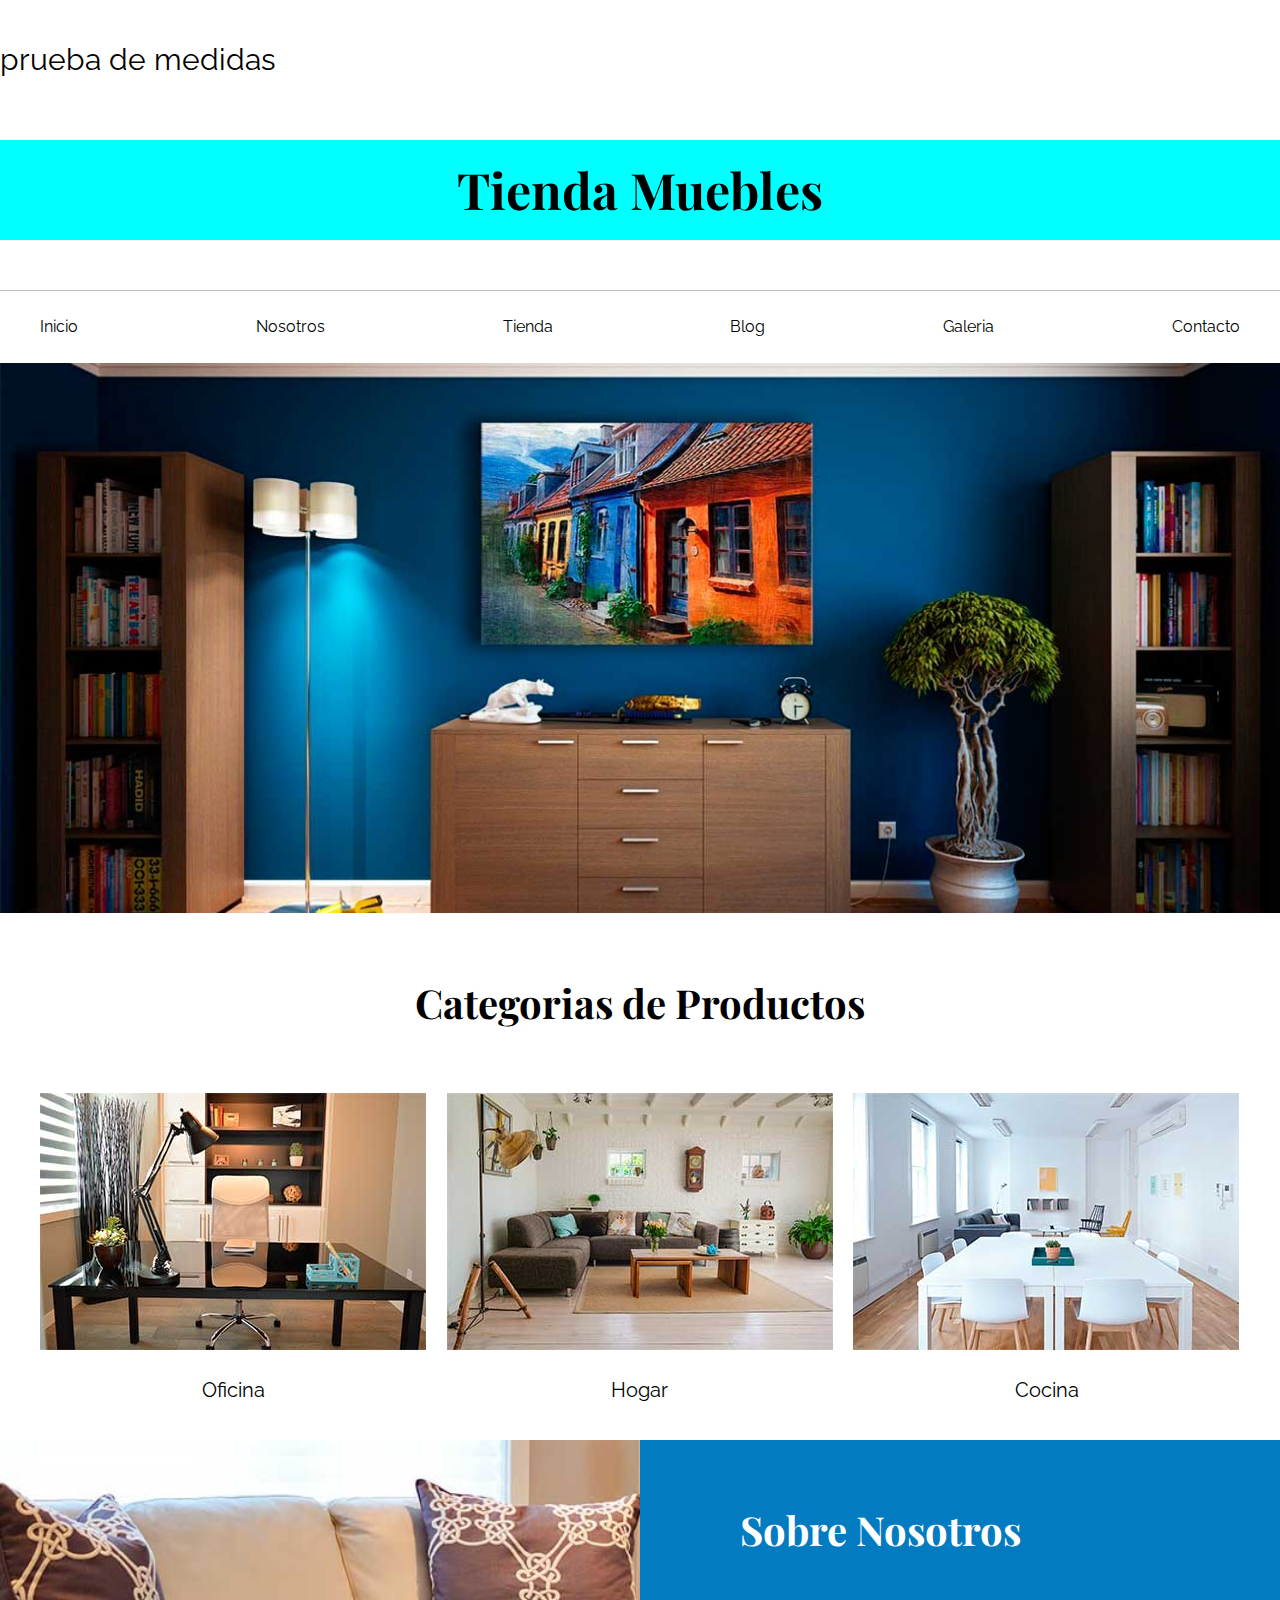
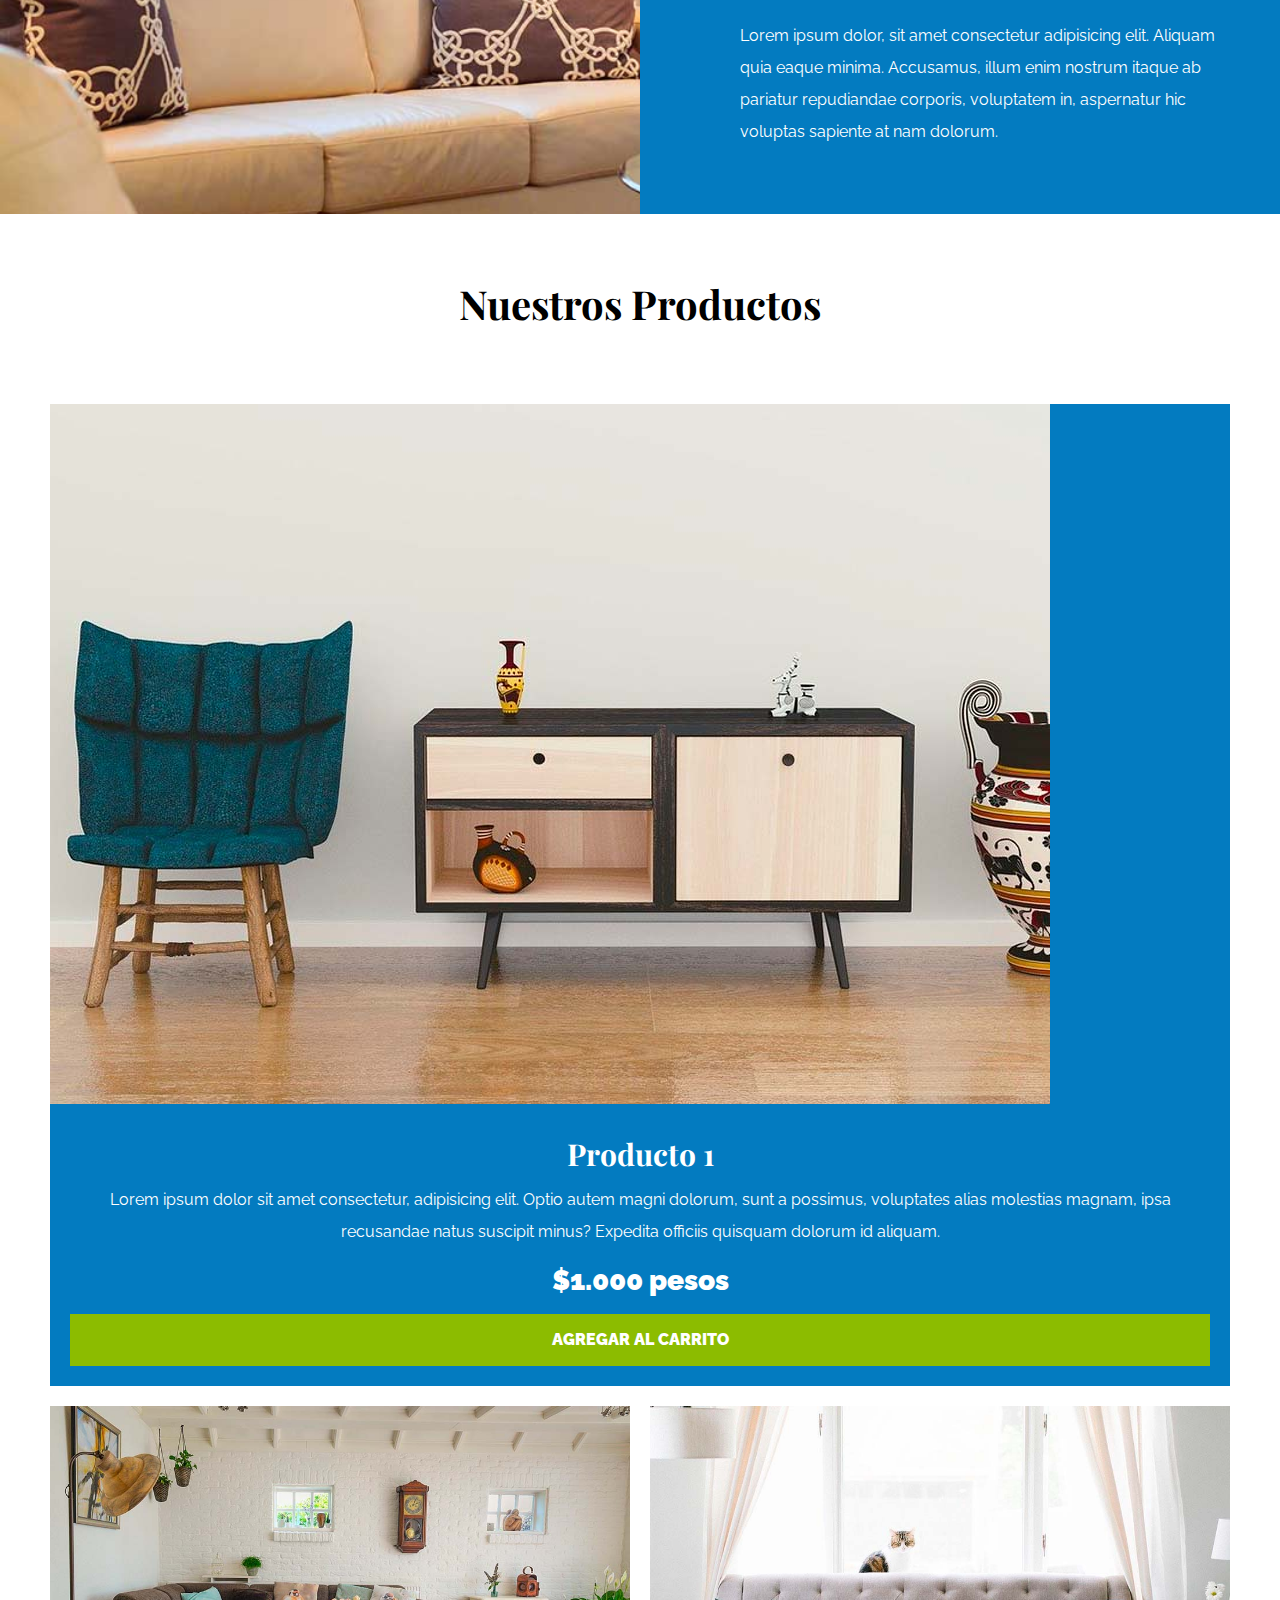
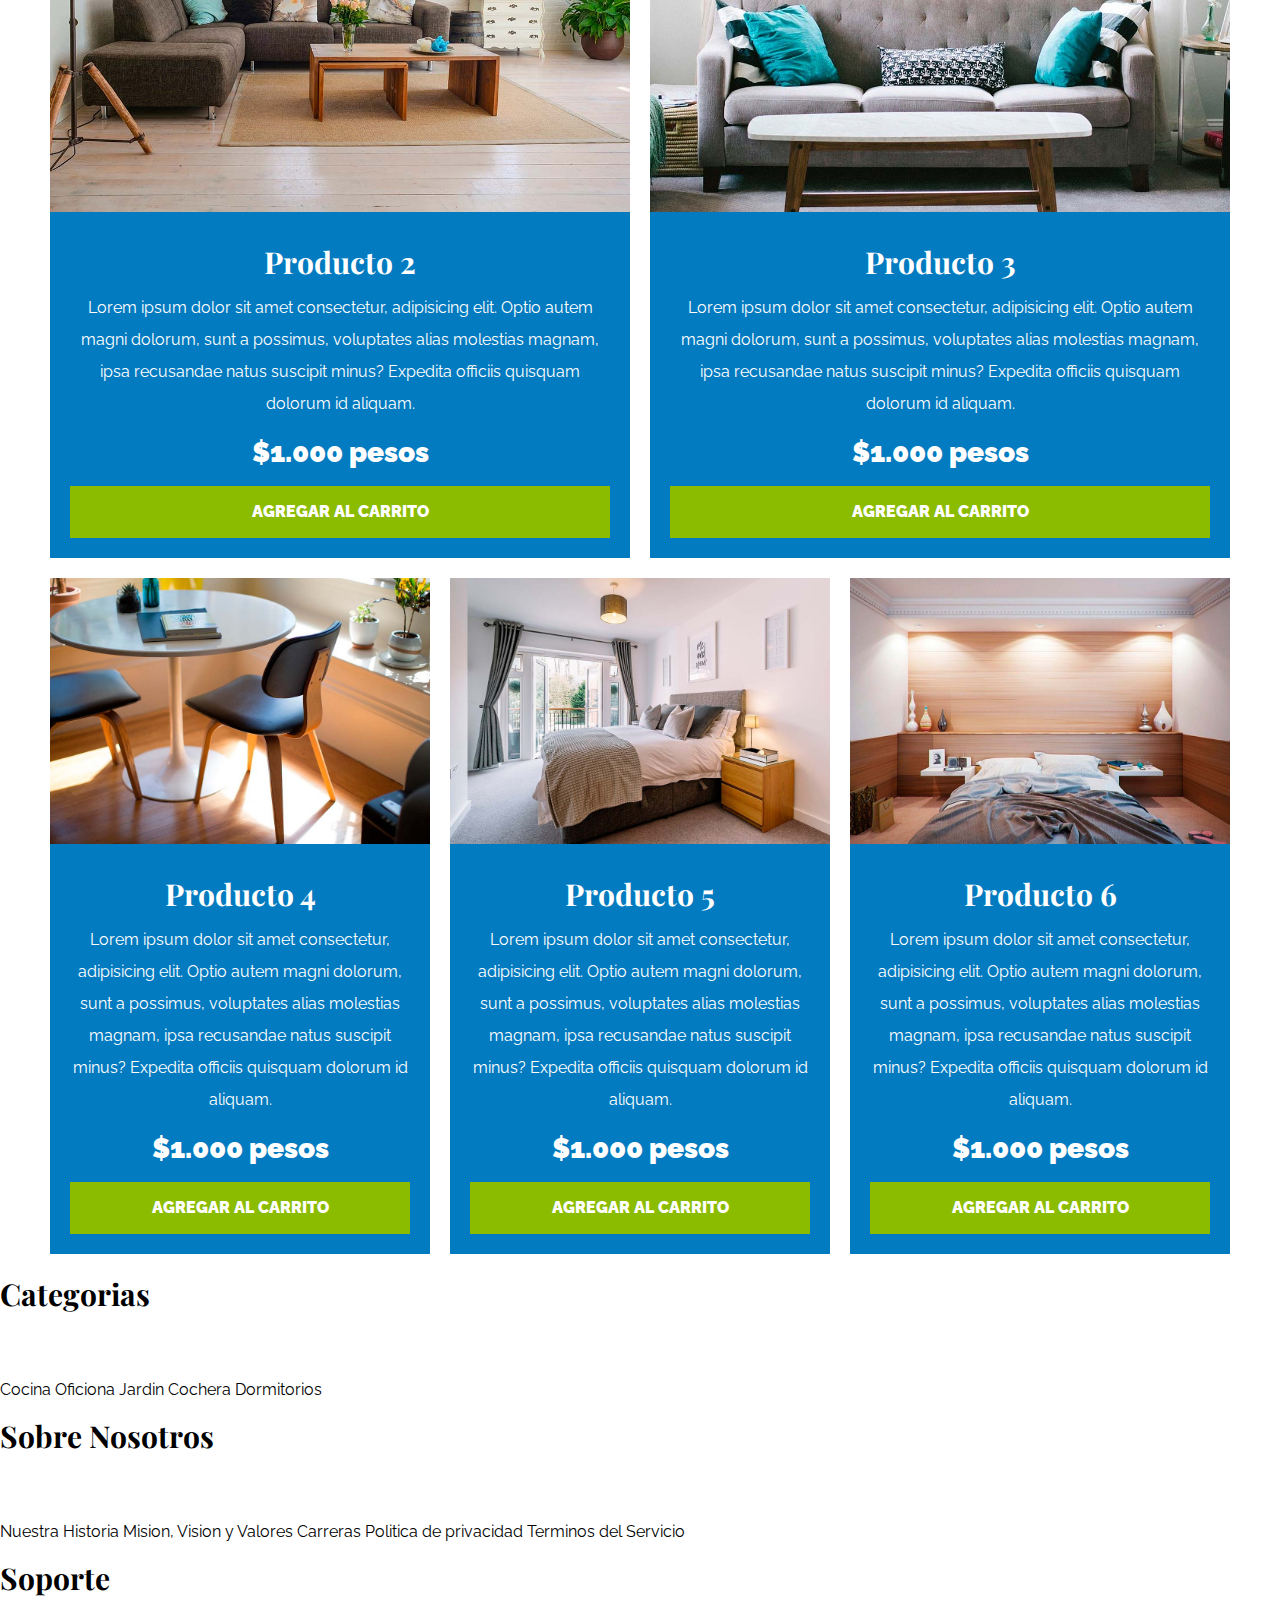
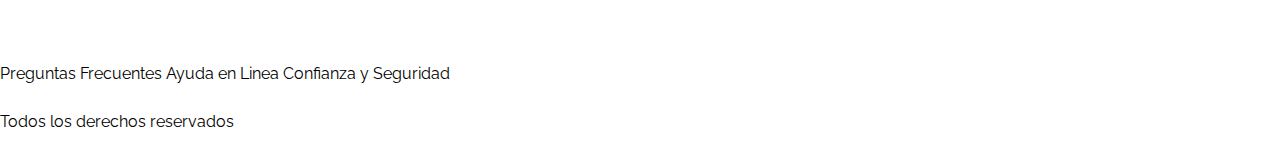
==== index.html @ a9b71d29 "terminando seccion listado-productos" ====
<!DOCTYPE html>
<html lang="es">
<head>
    <meta charset="UTF-8">
    <meta http-equiv="X-UA-Compatible" content="IE=edge">
    <meta name="viewport" content="width=device-width, initial-scale=1.0">
    <title>Ecommerce</title>
    <link rel="stylesheet" href="css/normalize.css">
    <link rel="preconnect" href="https://fonts.googleapis.com">
<link rel="preconnect" href="https://fonts.gstatic.com" crossorigin>
<link href="https://fonts.googleapis.com/css2?family=Playfair+Display:wght@700&family=Raleway:wght@400;700;900&display=swap" rel="stylesheet">
    <link rel="stylesheet" href="css/styles.css">
</head>
<body>

    <header>
        <p>prueba de medidas</p>
        <h1 class="nombre-sitio">Tienda <span>Muebles</span></h1>
    </header>
    
    <div class="contenedor-navegacion">
        <nav class="nav-principal contenedor">
            <a href="index.html">Inicio</a>
            <a href="nosotros.html">Nosotros</a>
            <a href="index.html">Tienda</a>
            <a href="index.html">Blog</a>
            <a href="index.html">Galeria</a>
            <a href="index.html">Contacto</a>
        </nav>
    </div>
   

    <div class="hero">
        <!-- Aqui va una imagen por css -->
    </div>

    <section class="contenedor categorias-section">
        <h2 class="text-center">Categorias de Productos</h2>

        <div class="listado-categorias">

        <div class="categoria">
            <img src="img/categoria1.jpg" alt="Imagen Categorias">
            <a href="#">Oficina</a>
        </div>
        
        <div class="categoria">
            <img src="img/categoria2.jpg" alt="Imagen Categorias">
            <a href="#">Hogar</a>
        </div>

        <div class="categoria">
            <img src="img/categoria3.jpg" alt="Imagen Categorias">
            <a href="#">Cocina</a>
        </div>

        </div> 
        <!-- fin listado-categorias -->
    </section>

    <section class="sobre-nosotros">
        <div class="contenedor sobre-nosotros-flex">
            <div class="texto-nosotros">
                <h2>Sobre Nosotros</h2>
                <p>Lorem ipsum dolor, sit amet consectetur adipisicing elit. Aliquam quia eaque minima. Accusamus, illum enim nostrum itaque ab pariatur repudiandae corporis, voluptatem in, aspernatur hic voluptas sapiente at nam dolorum.</p>
            </div>
            
        </div>
    </section>

    <main class="contenido-principal contenedor">
        <h2 class="text-center">Nuestros Productos</h2>
        <!-- List Products -->
        <div class="listado-productos">
            <div class="producto">
                <img src="img/producto1.jpg" alt="Imagen producto">
            
                <div class="texto-producto">
                    <h3>Producto 1</h3>
                    <p>Lorem ipsum dolor sit amet consectetur, adipisicing elit. Optio autem magni dolorum, sunt a possimus, voluptates alias molestias magnam, ipsa recusandae natus suscipit minus? Expedita officiis quisquam dolorum id aliquam.</p>
                    <p class="precio">$1.000 pesos</p>

                    <a href="#" class="btn">Agregar al carrito</a>
                </div>
            </div>

            <div class="producto">
                <img src="img/producto2.jpg" alt="Imagen producto">
            
                <div class="texto-producto">
                    <h3>Producto 2</h3>
                    <p>Lorem ipsum dolor sit amet consectetur, adipisicing elit. Optio autem magni dolorum, sunt a possimus, voluptates alias molestias magnam, ipsa recusandae natus suscipit minus? Expedita officiis quisquam dolorum id aliquam.</p>
                    <p class="precio">$1.000 pesos</p>
                    <a href="#" class="btn">Agregar al carrito</a>
                </div>
            </div>

            <div class="producto">
                <img src="img/producto3.jpg" alt="Imagen producto">
            
                <div class="texto-producto">
                    <h3>Producto 3</h3>
                    <p>Lorem ipsum dolor sit amet consectetur, adipisicing elit. Optio autem magni dolorum, sunt a possimus, voluptates alias molestias magnam, ipsa recusandae natus suscipit minus? Expedita officiis quisquam dolorum id aliquam.</p>
                    <p class="precio">$1.000 pesos</p>
                    <a href="#" class="btn">Agregar al carrito</a>
                </div>
            </div>

            <div class="producto">
                <img src="img/producto4.jpg" alt="Imagen producto">
            
                <div class="texto-producto">
                    <h3>Producto 4</h3>
                    <p>Lorem ipsum dolor sit amet consectetur, adipisicing elit. Optio autem magni dolorum, sunt a possimus, voluptates alias molestias magnam, ipsa recusandae natus suscipit minus? Expedita officiis quisquam dolorum id aliquam.</p>
                    <p class="precio">$1.000 pesos</p>
                    <a href="#" class="btn">Agregar al carrito</a>
                </div>
            </div>

            <div class="producto">
                <img src="img/producto5.jpg" alt="Imagen producto">
            
                <div class="texto-producto">
                    <h3>Producto 5</h3>
                    <p>Lorem ipsum dolor sit amet consectetur, adipisicing elit. Optio autem magni dolorum, sunt a possimus, voluptates alias molestias magnam, ipsa recusandae natus suscipit minus? Expedita officiis quisquam dolorum id aliquam.</p>
                    <p class="precio">$1.000 pesos</p>
                    <a href="#" class="btn">Agregar al carrito</a>
                </div>
            </div>

            <div class="producto">
                <img src="img/producto6.jpg" alt="Imagen producto">
            
                <div class="texto-producto">
                    <h3>Producto 6</h3>
                    <p>Lorem ipsum dolor sit amet consectetur, adipisicing elit. Optio autem magni dolorum, sunt a possimus, voluptates alias molestias magnam, ipsa recusandae natus suscipit minus? Expedita officiis quisquam dolorum id aliquam.</p>
                    <p class="precio">$1.000 pesos</p>
                    <a href="#" class="btn">Agregar al carrito</a>
                </div>
            </div>
            
        </div> <!-- End list Products -->
        

    </main>

    <footer>
        <!-- div Categorias -->
        <div>
            <h3>Categorias</h3>
            <nav>
                <a href="">Cocina</a>
                <a href="">Oficiona</a>
                <a href="">Jardin</a>
                <a href="">Cochera</a>
                <a href="">Dormitorios</a>
            </nav>
 
        </div>
        <!-- div Sobre Nosotros -->
        <div>
            <h3>Sobre Nosotros</h3>
            <nav class="navegacion">
                <a href="">Nuestra Historia</a>
                <a href="">Mision, Vision y Valores</a>
                <a href="">Carreras</a>
                <a href="">Politica de privacidad</a>
                <a href="">Terminos del Servicio</a>
            </nav>
        </div>
        <!-- div Soporte -->
        <div> 
            <h3>Soporte</h3>
            <nav>
                <a href="">Preguntas Frecuentes</a>
                <a href="">Ayuda en Linea</a>
                <a href="">Confianza y Seguridad</a>
            </nav>
        </div>

    </footer>


    <footer>
        <p>Todos los derechos reservados</p>
    </footer>
    

    

    
        
    
</body>
</html>
---- css/styles.css ----
/* apply a natural box layout model to all elements, but allowing components to change */
html {
  box-sizing: border-box;
  font-size: 62.5%;   /* 1rem = 10px */
  
}
*, *:before, *:after {
  box-sizing: inherit;
}

/*!Globales */

body {
  font-family: 'Raleway', sans-serif;
  font-size: 1.6rem;
  line-height: 2;
}

h1,
h2,
h3 {
  font-family: 'Playfair Display', serif;
  margin: 0 0 5rem 0;
}

h1 {
  font-size: 5rem;
}

h2 {
  font-size: 4rem;
}

h3{
  font-size: 3rem;
}

a {
  text-decoration: none;
  color: #000;
}

img {
  max-width: 100%;
  display: block;
}

.btn {
  background-color: #8cbc00;
  display: block;
  color: #ffffff;
  text-transform: uppercase;
  font-weight: 900;
  padding: 1rem;
  transition: background-color 0.3s ease-out;
}

.btn:hover {
  background-color: #769c02;
}

/* Utilidades */
.text-center {
  text-align: center;
}

/*! Header y navegacion  */

header{
  font-size: 3rem;
}

.nombre-sitio {
  margin-top: 5rem;
  text-align: center;
  background-color: aqua;
}

.contenedor {
  max-width: 120rem;
  margin: 0 auto;
}

.nav-principal {
  padding: 2rem 0px;
  display: flex;
  justify-content:space-between;
}

.contenedor-navegacion {
  border-top: 1px solid #c0bdbd;
}

.hero {
  background-image: url("../img/principal.jpg");
  height: 55rem;
  background-repeat: no-repeat;
  background-size: cover;
  background-position: center center;
}

.categorias-section {
  padding-top: 5rem;
}

.categoria{
  overflow: hidden;
}

.categoria a{
  display: block;
  text-align: center;
  padding: 2rem;
  font-size: 2rem;
}

.categoria a:hover {
  background-color: #037bc0;
  color: #ffffff;
  border-bottom-right-radius: 1rem;
}

/* Categorias */
.listado-categorias {
  display: grid;
  grid-template-columns: repeat(3, 1fr);
  gap: 2rem;
  margin-bottom: 1rem;
}

/* Bloque Sobre Nosotros */
.sobre-nosotros {
  background-image: linear-gradient( to right, transparent 50%, #037bc0 50%, #037bc0 100% ), url(../img/nosotros.jpg);
  background-position: left center;
  padding: 5rem 0;
  background-repeat: no-repeat;
  background-size: 100%, 120rem;
}

.sobre-nosotros-flex{
  display: flex;
  justify-content: flex-end;
}

.texto-nosotros{
  flex-basis: 50%;
  padding-left: 10rem;
  color: #ffffff;
}


/* listado de productos */
.contenido-principal{
  margin-top: 5rem;
}

.listado-productos {
  display: grid;
  grid-template-columns: repeat(6, 1fr)
}

.producto:nth-child(1) {
  grid-column-start: 1;
  grid-column-end: 7;
}

.producto:nth-child(2) {
  grid-column-start: 1;
  grid-column-end: 4;
}

.producto:nth-child(3) {
  grid-column-start: 4;
  grid-column-end: 7;
}

.producto:nth-child(4) {
  grid-column-start: 1;
  grid-column-end: 3;
}

.producto:nth-child(5) {
  grid-column-start: 3;
  grid-column-end: 5;
}

.producto:nth-child(6) {
  grid-column-start: 5;
  grid-column-end: 7;
}

.producto {
  background-color: #037bc0;
  margin: 1rem;
}

.texto-producto {
  text-align: center;
  color: #ffffff;
  padding: 2rem;
}

.texto-producto h3 {
  margin: 0;
}

.texto-producto p {
  margin: 0 0 0.5rem 0;
}

.texto-producto a {
  color: #ffffff;
}

.texto-producto .precio {
  font-size: 2.8rem;
  font-weight: 900;
}
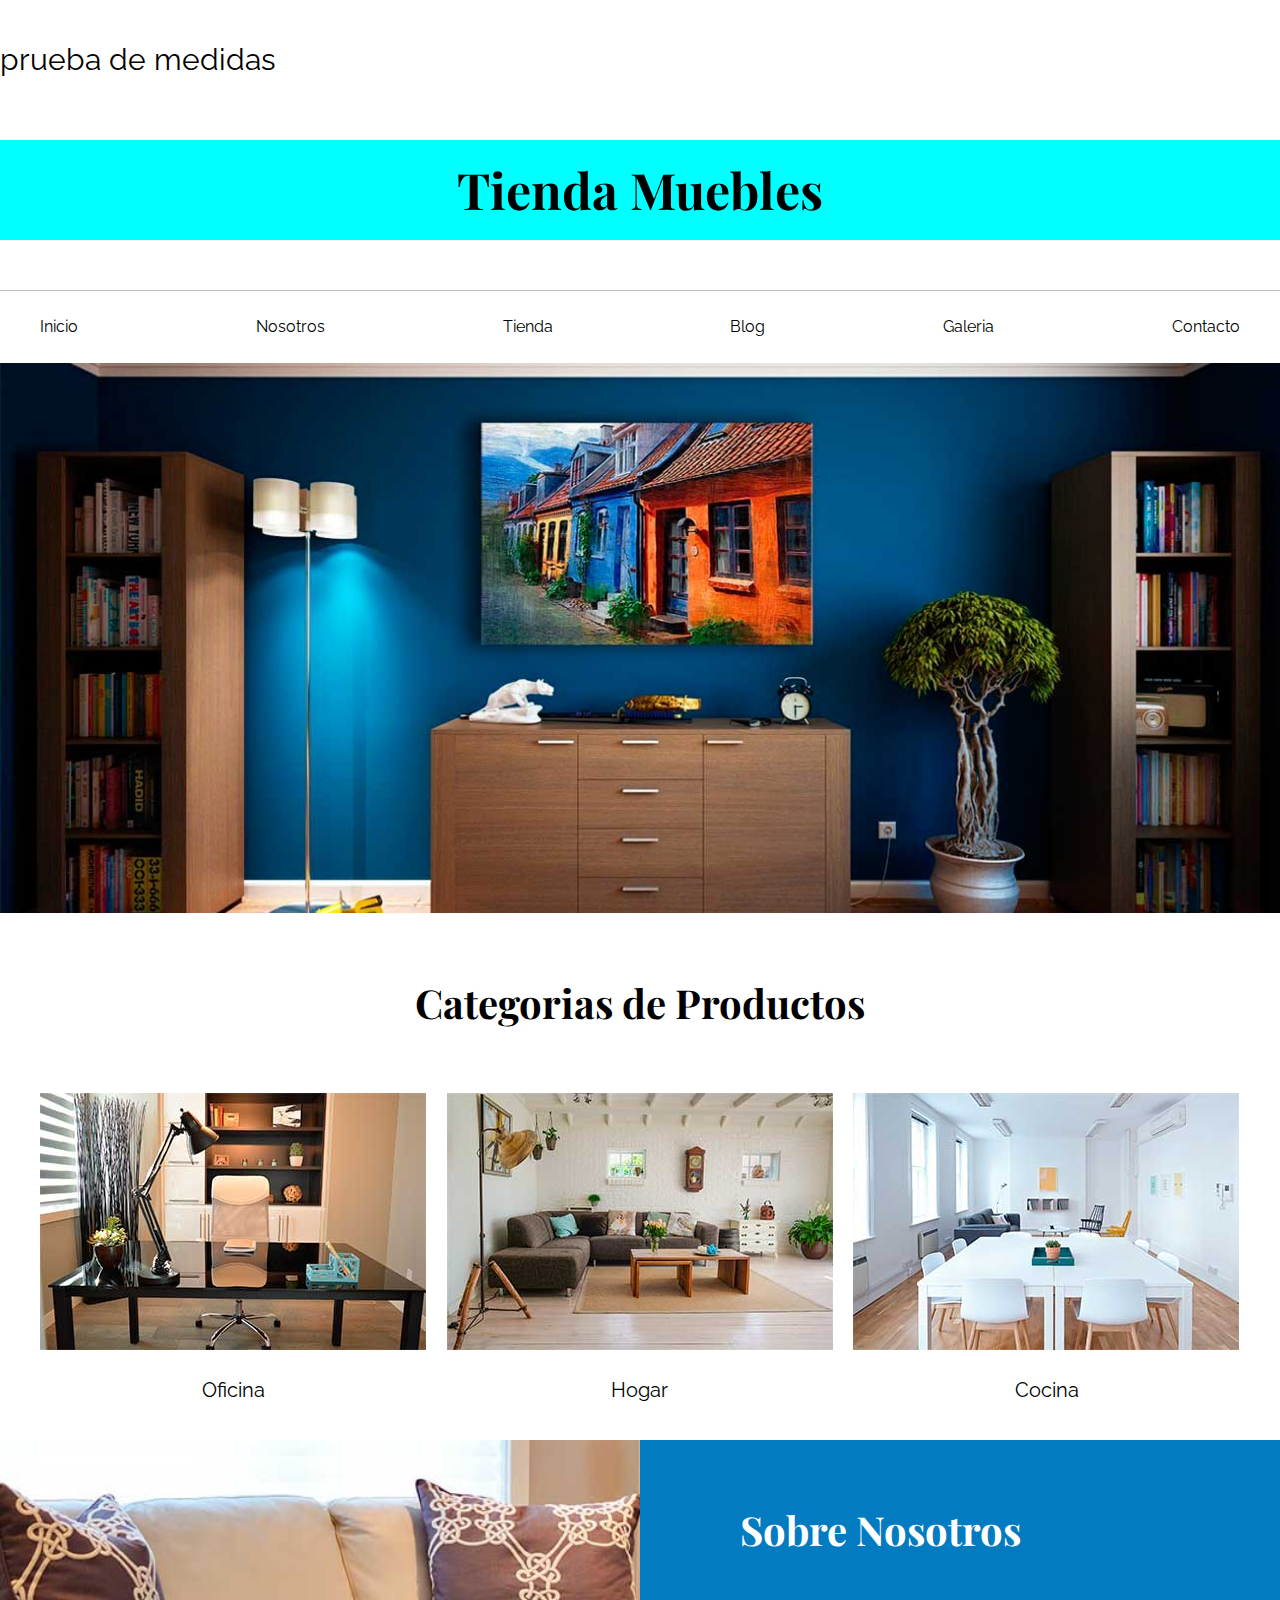
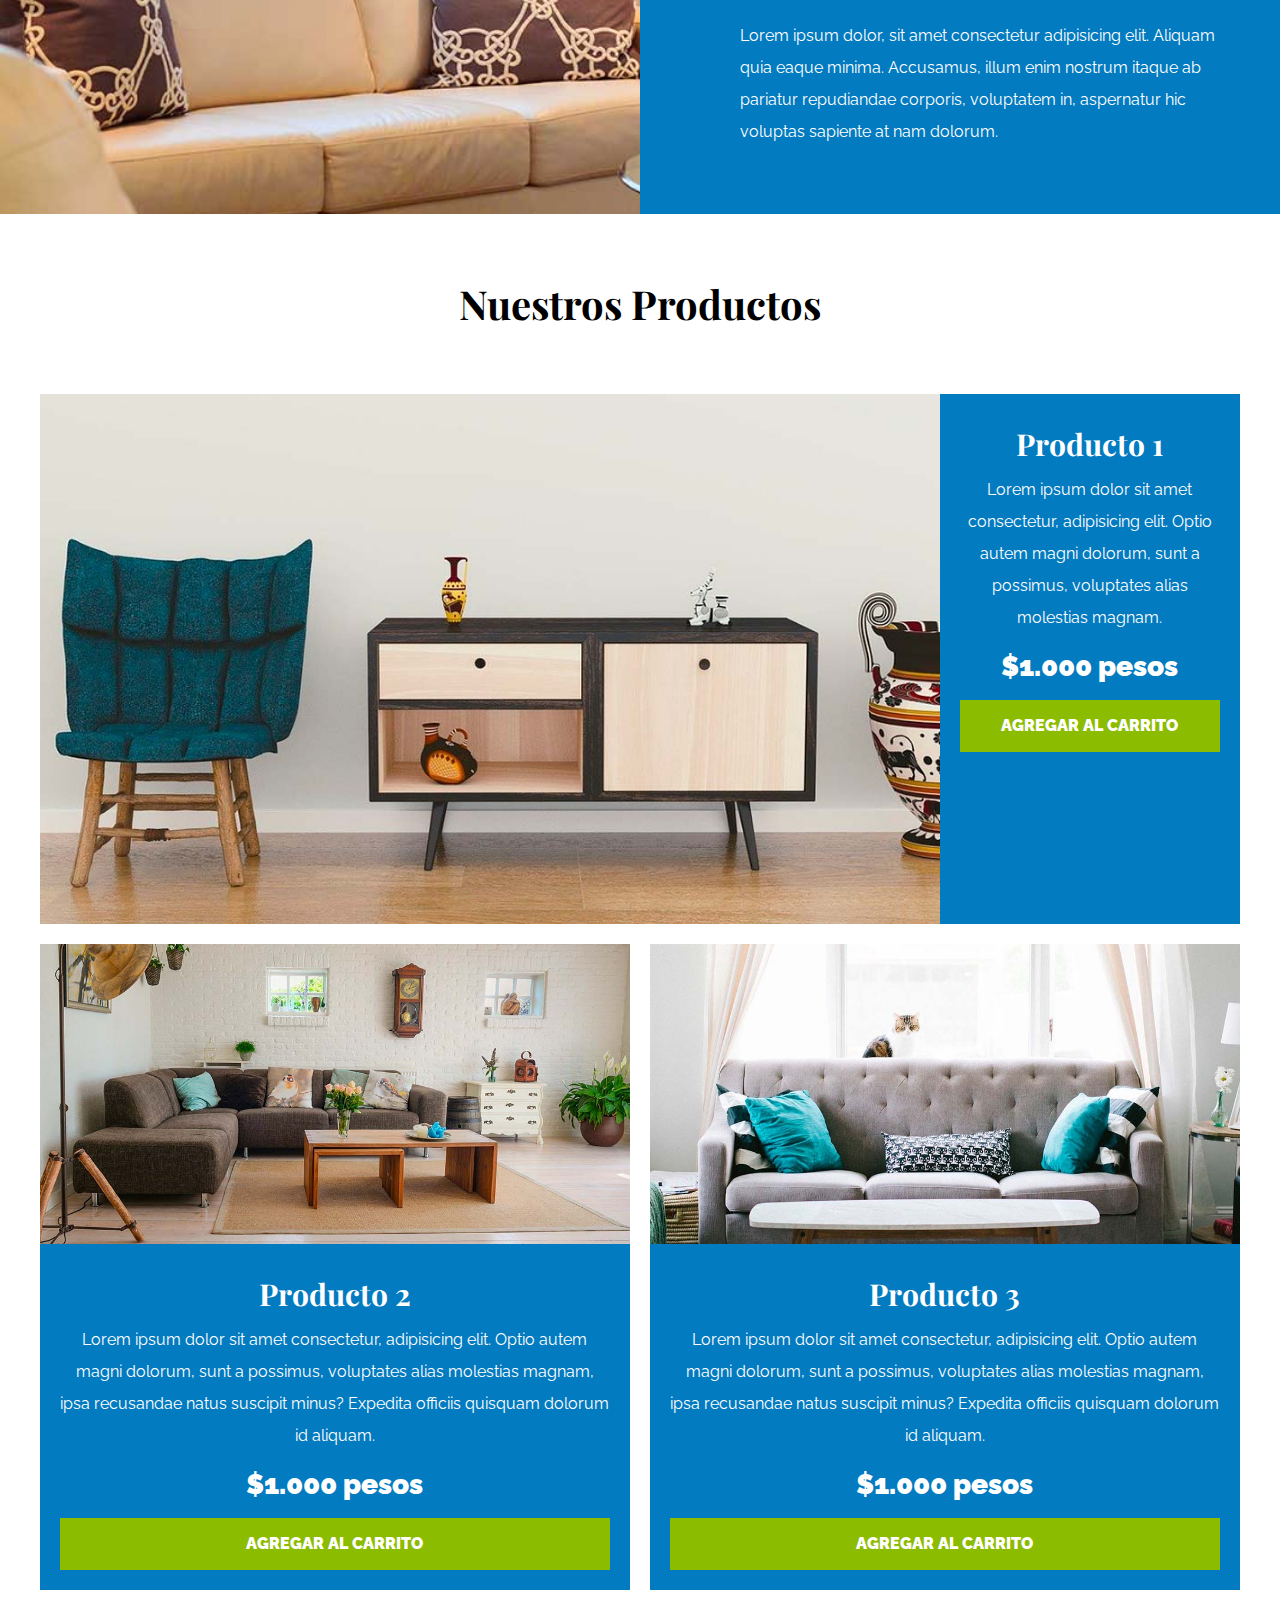
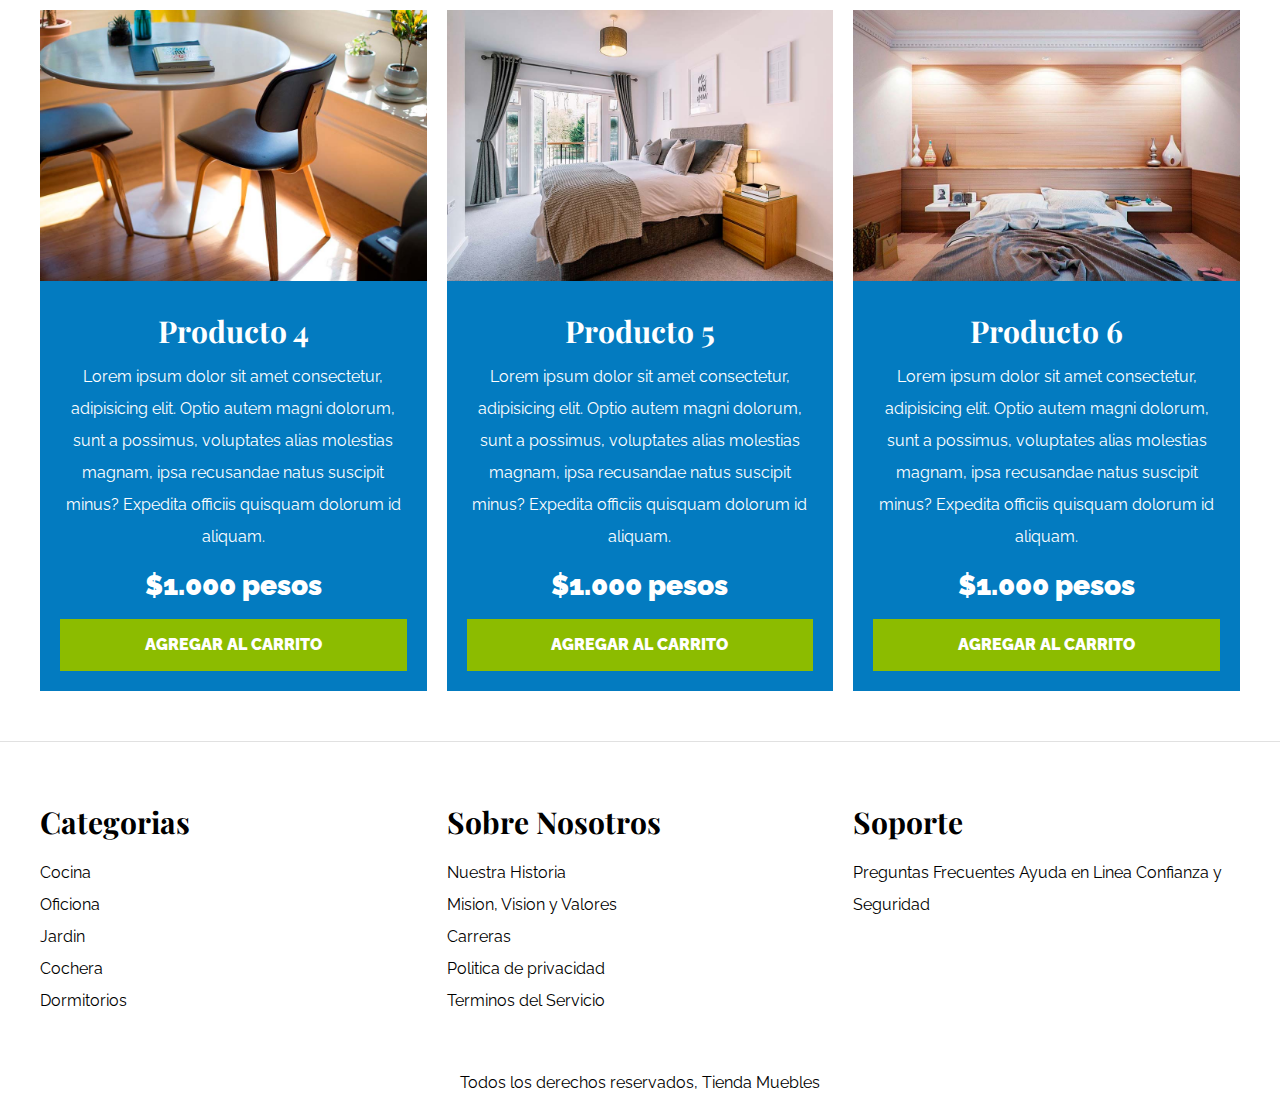
==== commit bff1a283: "Se finalizo la pagina de inicio" ====
--- a/index.html
+++ b/index.html
@@ -77,7 +77,7 @@
             
                 <div class="texto-producto">
                     <h3>Producto 1</h3>
-                    <p>Lorem ipsum dolor sit amet consectetur, adipisicing elit. Optio autem magni dolorum, sunt a possimus, voluptates alias molestias magnam, ipsa recusandae natus suscipit minus? Expedita officiis quisquam dolorum id aliquam.</p>
+                    <p>Lorem ipsum dolor sit amet consectetur, adipisicing elit. Optio autem magni dolorum, sunt a possimus, voluptates alias molestias magnam.</p>
                     <p class="precio">$1.000 pesos</p>
 
                     <a href="#" class="btn">Agregar al carrito</a>
@@ -144,52 +144,45 @@
 
     </main>
 
-    <footer>
-        <!-- div Categorias -->
-        <div>
-            <h3>Categorias</h3>
-            <nav>
-                <a href="">Cocina</a>
-                <a href="">Oficiona</a>
-                <a href="">Jardin</a>
-                <a href="">Cochera</a>
-                <a href="">Dormitorios</a>
-            </nav>
- 
+    <footer class="site-footer">
+        <!-- grid-footer start -->
+        <div class="grid-footer contenedor">
+            <!-- div Categorias -->
+            <div>
+                <h3>Categorias</h3>
+                <nav class="footer-menu">
+                    <a href="">Cocina</a>
+                    <a href="">Oficiona</a>
+                    <a href="">Jardin</a>
+                    <a href="">Cochera</a>
+                    <a href="">Dormitorios</a>
+                </nav>
+    
+            </div>
+            <!-- div Sobre Nosotros -->
+            <div>
+                <h3>Sobre Nosotros</h3>
+                <nav class="footer-menu">
+                    <a href="">Nuestra Historia</a>
+                    <a href="">Mision, Vision y Valores</a>
+                    <a href="">Carreras</a>
+                    <a href="">Politica de privacidad</a>
+                    <a href="">Terminos del Servicio</a>
+                </nav>
+            </div>
+            <!-- div Soporte -->
+            <div> 
+                <h3>Soporte</h3>
+                <nav class="footer-menu"></nav>
+                    <a href="">Preguntas Frecuentes</a>
+                    <a href="">Ayuda en Linea</a>
+                    <a href="">Confianza y Seguridad</a>
+                </nav>
+            </div>
+            <!-- grid-footer end -->
         </div>
-        <!-- div Sobre Nosotros -->
-        <div>
-            <h3>Sobre Nosotros</h3>
-            <nav class="navegacion">
-                <a href="">Nuestra Historia</a>
-                <a href="">Mision, Vision y Valores</a>
-                <a href="">Carreras</a>
-                <a href="">Politica de privacidad</a>
-                <a href="">Terminos del Servicio</a>
-            </nav>
-        </div>
-        <!-- div Soporte -->
-        <div> 
-            <h3>Soporte</h3>
-            <nav>
-                <a href="">Preguntas Frecuentes</a>
-                <a href="">Ayuda en Linea</a>
-                <a href="">Confianza y Seguridad</a>
-            </nav>
-        </div>
-
+        <p class="copyright">Todos los derechos reservados, Tienda Muebles</p>
     </footer>
-
-
-    <footer>
-        <p>Todos los derechos reservados</p>
-    </footer>
-    
-
-    
-
-    
-        
     
 </body>
 </html>--- a/css/styles.css
+++ b/css/styles.css
@@ -156,12 +156,21 @@
 
 .listado-productos {
   display: grid;
-  grid-template-columns: repeat(6, 1fr)
+  grid-template-columns: repeat(6, 1fr);
+  gap: 2rem;
 }
 
 .producto:nth-child(1) {
   grid-column-start: 1;
   grid-column-end: 7;
+  display: grid;
+  grid-template-columns: 3fr 1fr;
+}
+
+.producto:nth-child(1) img {
+  height: 53rem;
+  width: 100%;
+  object-fit: cover;
 }
 
 .producto:nth-child(2) {
@@ -169,11 +178,23 @@
   grid-column-end: 4;
 }
 
+.producto:nth-child(2) img {
+  height: 30rem;
+  width: 100%;
+  object-fit: cover;
+}
+
 .producto:nth-child(3) {
   grid-column-start: 4;
   grid-column-end: 7;
 }
 
+.producto:nth-child(3) img {
+  height: 30rem;
+  width: 100%;
+  object-fit: cover;
+}
+
 .producto:nth-child(4) {
   grid-column-start: 1;
   grid-column-end: 3;
@@ -191,7 +212,6 @@
 
 .producto {
   background-color: #037bc0;
-  margin: 1rem;
 }
 
 .texto-producto {
@@ -217,7 +237,43 @@
   font-weight: 900;
 }
 
-
-
-
-
+/* Footer start */
+.site-footer {
+  margin-top: 5rem;
+  padding-top: 5rem;
+  border-top: 1px solid #e1e1e1;
+}
+
+.site-footer h3 {
+  margin-bottom: 0.5rem;
+}
+
+.grid-footer {
+  display: grid;
+  grid-template-columns: repeat(3, 1fr);
+  gap: 2rem;
+}
+
+/* Lo mismo hecho con flexbox */
+/* .grid-footer {
+  display: flex;
+  gap: 2rem
+}
+
+.grid-footer div {
+  flex: 1;
+} */
+
+.footer-menu a {
+  display: block;
+}
+
+.copyright{
+  margin-top: 5rem;
+  text-align: center;
+}
+
+
+
+
+
